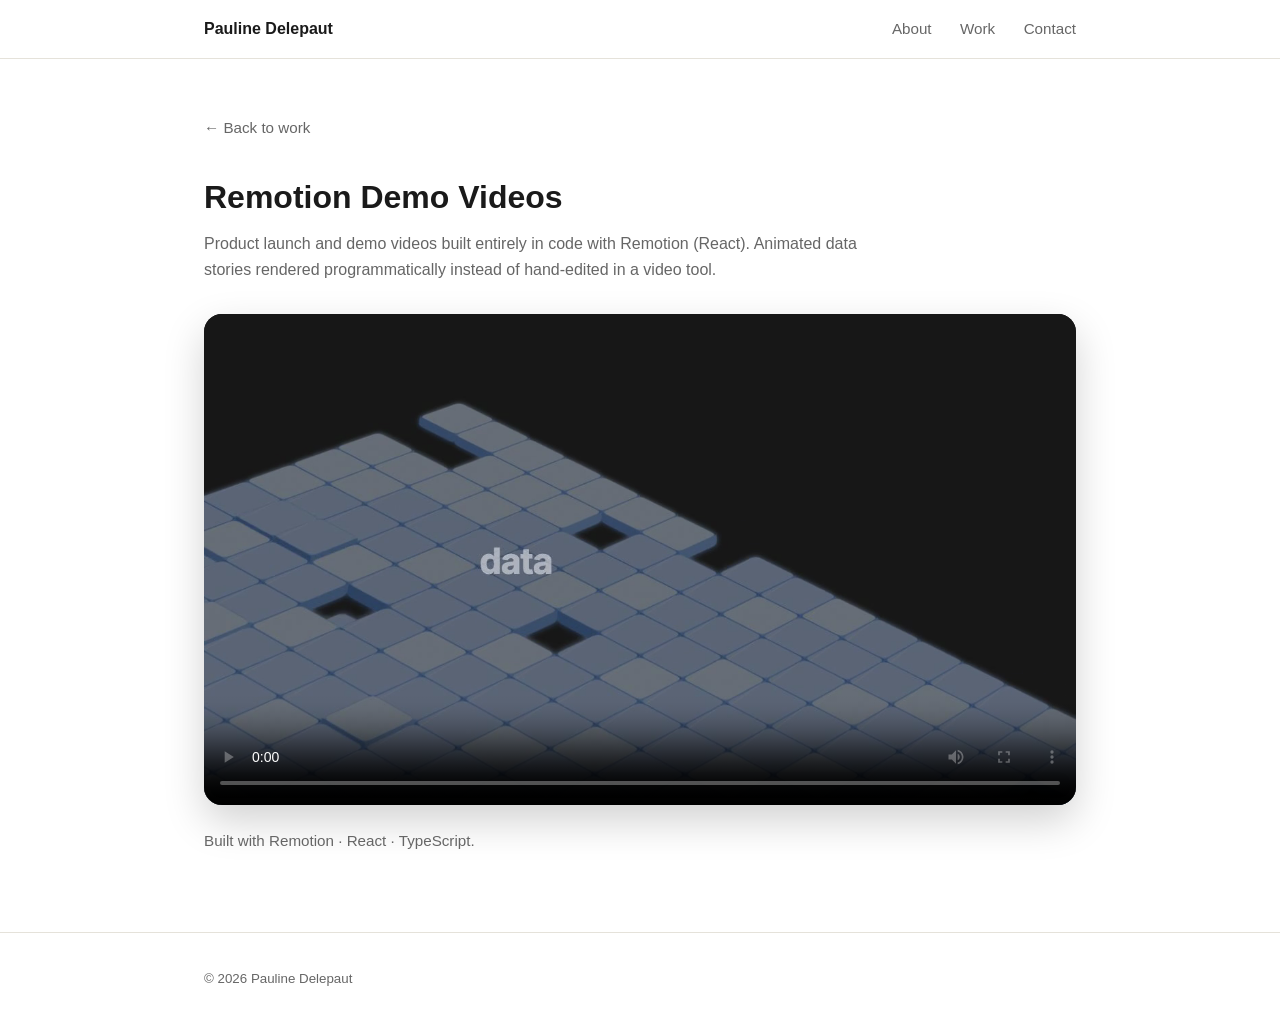
==== remotion/index.html @ 8df24af4 "Rebuild portfolio: real projects, About with photo, Remotion video page - Replace sample work with 5" ====
<!DOCTYPE html>
<html lang="en">
<head>
  <meta charset="UTF-8" />
  <meta name="viewport" content="width=device-width, initial-scale=1.0" />
  <title>Remotion Demo Videos · Pauline Delepaut</title>
  <meta name="description" content="Product launch and demo videos built in code with Remotion (React)." />
  <link rel="stylesheet" href="../styles.css" />
  <style>
    .video-hero { padding: 3.5rem 0 4rem; }
    .back-link {
      display: inline-block;
      margin-bottom: 2rem;
      text-decoration: none;
      color: var(--muted);
      font-size: 0.95rem;
    }
    .back-link:hover { color: var(--accent); }
    .video-hero h1 { font-size: 2rem; margin: 0 0 0.5rem; }
    .video-hero .lead { color: var(--muted); max-width: 42rem; margin: 0 0 2rem; }
    .video-frame {
      border-radius: 18px;
      overflow: hidden;
      box-shadow: 0 16px 40px rgba(0, 0, 0, 0.18);
      background: #111;
      line-height: 0;
    }
    .video-frame video { width: 100%; height: auto; display: block; }
    .video-note { color: var(--muted); font-size: 0.95rem; margin-top: 1.5rem; }
  </style>
</head>
<body>
  <header class="site-header">
    <div class="container">
      <a href="../index.html" class="logo">Pauline Delepaut</a>
      <nav>
        <a href="../index.html#about">About</a>
        <a href="../index.html#work">Work</a>
        <a href="../index.html#contact">Contact</a>
      </nav>
    </div>
  </header>

  <main>
    <section class="video-hero">
      <div class="container">
        <a href="../index.html#work" class="back-link">← Back to work</a>
        <h1>Remotion Demo Videos</h1>
        <p class="lead">
          Product launch and demo videos built entirely in code with Remotion (React).
          Animated data stories rendered programmatically instead of hand-edited in a video tool.
        </p>
        <div class="video-frame">
          <video controls preload="metadata" poster="../screenshots/remotion.png">
            <source src="LaunchNoProblem.mp4" type="video/mp4" />
            Your browser doesn't support embedded video.
            <a href="LaunchNoProblem.mp4">Download the video</a>.
          </video>
        </div>
        <p class="video-note">Built with Remotion · React · TypeScript.</p>
      </div>
    </section>
  </main>

  <footer class="site-footer">
    <div class="container">
      <small>&copy; 2026 Pauline Delepaut</small>
    </div>
  </footer>
</body>
</html>
---- styles.css ----
:root {
  --bg: #ffffff;
  --bg-alt: #f6f5f1;
  --text: #1a1a1a;
  --muted: #666;
  --accent: #d94f30;
  --border: #e5e2da;
  --max: 920px;
}

* { box-sizing: border-box; }

html, body {
  margin: 0;
  padding: 0;
  font-family: -apple-system, BlinkMacSystemFont, "Segoe UI", Roboto, Helvetica, Arial, sans-serif;
  color: var(--text);
  background: var(--bg);
  line-height: 1.6;
}

.container {
  max-width: var(--max);
  margin: 0 auto;
  padding: 0 1.5rem;
}

.site-header {
  border-bottom: 1px solid var(--border);
  padding: 1rem 0;
}

.site-header .container {
  display: flex;
  justify-content: space-between;
  align-items: center;
}

.logo {
  font-weight: 600;
  text-decoration: none;
  color: var(--text);
}

.site-header nav a {
  margin-left: 1.5rem;
  text-decoration: none;
  color: var(--muted);
  font-size: 0.95rem;
}

.site-header nav a:hover {
  color: var(--accent);
}

/* About — photo + name inline with the bio */
.about-row {
  display: flex;
  align-items: flex-start;
  gap: 2rem;
}

.about-photo {
  position: relative;
  flex: none;
  width: 132px;
  height: 132px;
  display: grid;
  place-items: center;
}

.about-photo img {
  position: relative;
  width: 112px;
  height: 112px;
  border-radius: 50%;
  object-fit: cover;
  z-index: 1;
}

.about-photo .blob {
  position: absolute;
  inset: 0;
  background: var(--accent);
  opacity: 0.85;
  z-index: 0;
  border-radius: 42% 58% 63% 37% / 45% 39% 61% 55%;
  animation: blobmorph 14s ease-in-out infinite;
}

@keyframes blobmorph {
  0%, 100% { border-radius: 42% 58% 63% 37% / 45% 39% 61% 55%; }
  50%      { border-radius: 58% 42% 38% 62% / 57% 63% 37% 43%; }
}

.about-name {
  font-size: 1.5rem;
  font-weight: 600;
  margin: 0 0 0.15rem;
  color: var(--text);
}

.about-tagline {
  font-size: 0.95rem;
  color: var(--muted);
  margin: 0 0 1rem;
}

.about-bio {
  margin: 0;
}

@media (max-width: 600px) {
  .about-row { flex-direction: column; gap: 1.25rem; }
}

.section {
  padding: 4rem 0;
}

.section-alt {
  background: var(--bg-alt);
}

.section h2 {
  font-size: 1.75rem;
  margin: 0 0 1.5rem;
}

.section-intro {
  color: var(--muted);
  margin: -0.75rem 0 2rem;
  max-width: 40rem;
}

/* Wider column so the 2-up cards read big */
#work .container {
  max-width: 1040px;
}

.grid {
  display: grid;
  grid-template-columns: repeat(2, 1fr);
  gap: 2rem;
  align-items: start;
}

@media (max-width: 720px) {
  .grid { grid-template-columns: 1fr; }
}

/* Expandable project card */
.card {
  background: #fff;
  border: 1px solid var(--border);
  border-radius: 22px;
  overflow: hidden;
  box-shadow: 0 10px 30px rgba(0, 0, 0, 0.06);
  transition: box-shadow 0.2s ease, transform 0.2s ease;
}

.card:hover {
  box-shadow: 0 16px 40px rgba(0, 0, 0, 0.12);
  transform: translateY(-3px);
}

.card-head {
  display: block;
  width: 100%;
  padding: 0;
  border: none;
  background: none;
  cursor: pointer;
  text-align: left;
  font: inherit;
  color: inherit;
}

.card-shot {
  display: block;
  width: 100%;
  aspect-ratio: 16 / 10;
  object-fit: cover;
  object-position: top center;
  background: var(--bg-alt);
  border-bottom: 1px solid var(--border);
}

.card-bar {
  display: flex;
  align-items: center;
  justify-content: space-between;
  gap: 1rem;
  padding: 1.25rem 1.5rem;
}

.card-bar h3 {
  margin: 0;
  font-size: 1.25rem;
}

.card-toggle {
  flex: none;
  width: 1.75rem;
  height: 1.75rem;
  display: grid;
  place-items: center;
  border-radius: 50%;
  background: var(--bg-alt);
  color: var(--muted);
  font-size: 1.25rem;
  line-height: 1;
  transition: transform 0.25s ease, background 0.2s ease, color 0.2s ease;
}

.card[data-open] .card-toggle {
  transform: rotate(45deg);
  background: var(--accent);
  color: #fff;
}

/* Collapsible body */
.card-body {
  display: grid;
  grid-template-rows: 0fr;
  transition: grid-template-rows 0.3s ease;
}

.card-body-inner {
  overflow: hidden;
  min-height: 0;
}

.card[data-open] .card-body {
  grid-template-rows: 1fr;
}

.card-body p {
  margin: 0;
  padding: 0.25rem 1.5rem 0.5rem;
  font-size: 1rem;
  color: var(--text);
}

.card-link {
  display: inline-block;
  margin: 0.5rem 1.5rem 1.5rem;
  font-weight: 600;
  font-size: 1rem;
  text-decoration: none;
}

.card-link:hover {
  text-decoration: underline;
}

a {
  color: var(--accent);
}

.site-footer {
  border-top: 1px solid var(--border);
  padding: 2rem 0;
  color: var(--muted);
}
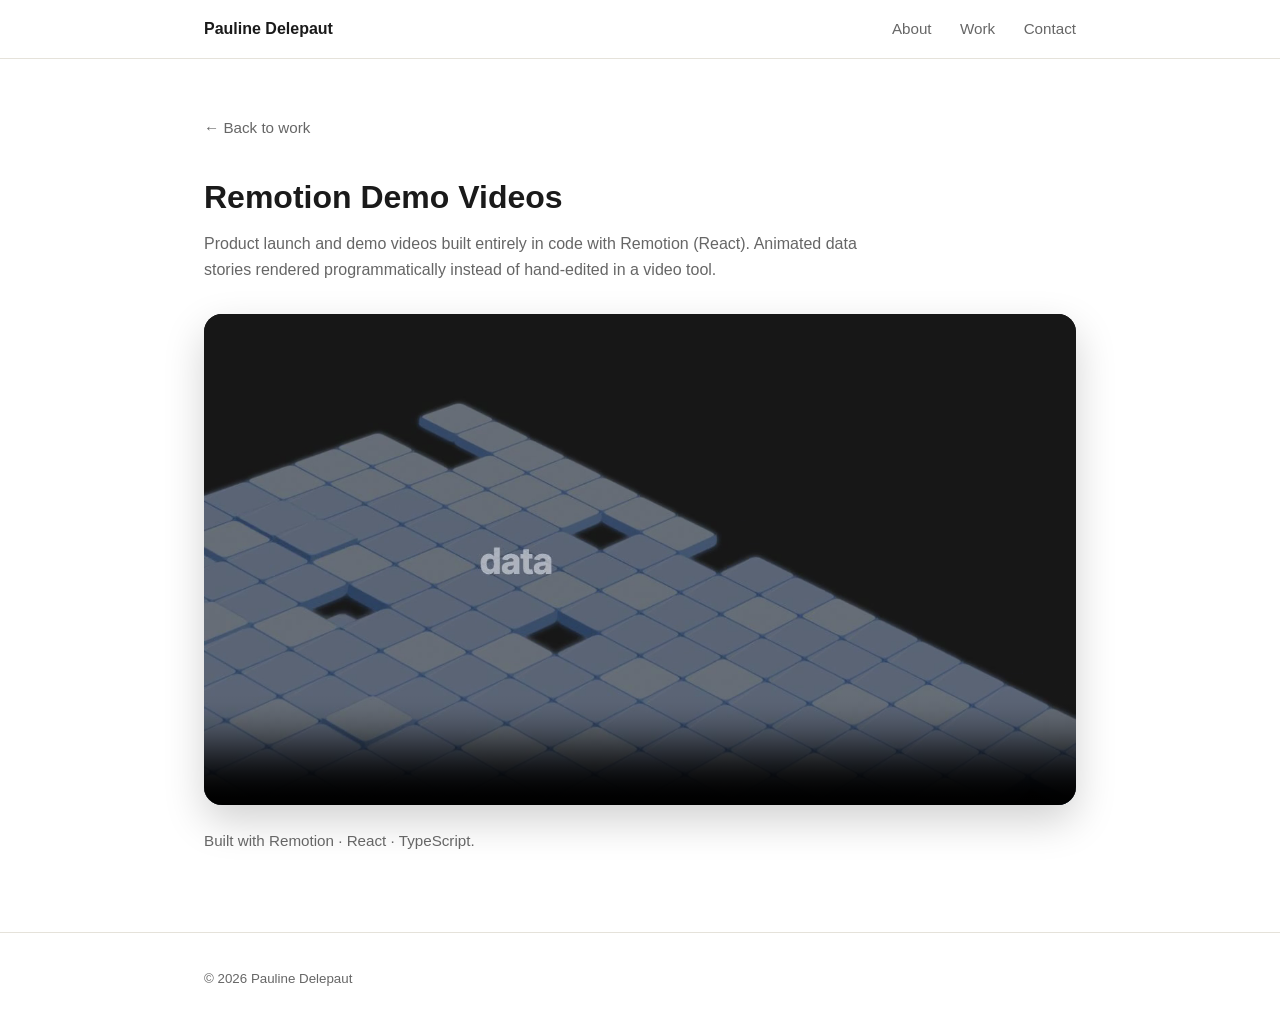
==== commit 04e2925c: "Cache-bust styles.css so updated layout loads (v=2) Co-Authored-By: Claude Opus 4.8 (1M context) <no" ====
--- a/remotion/index.html
+++ b/remotion/index.html
@@ -5,7 +5,7 @@
   <meta name="viewport" content="width=device-width, initial-scale=1.0" />
   <title>Remotion Demo Videos · Pauline Delepaut</title>
   <meta name="description" content="Product launch and demo videos built in code with Remotion (React)." />
-  <link rel="stylesheet" href="../styles.css" />
+  <link rel="stylesheet" href="../styles.css?v=2" />
   <style>
     .video-hero { padding: 3.5rem 0 4rem; }
     .back-link {
